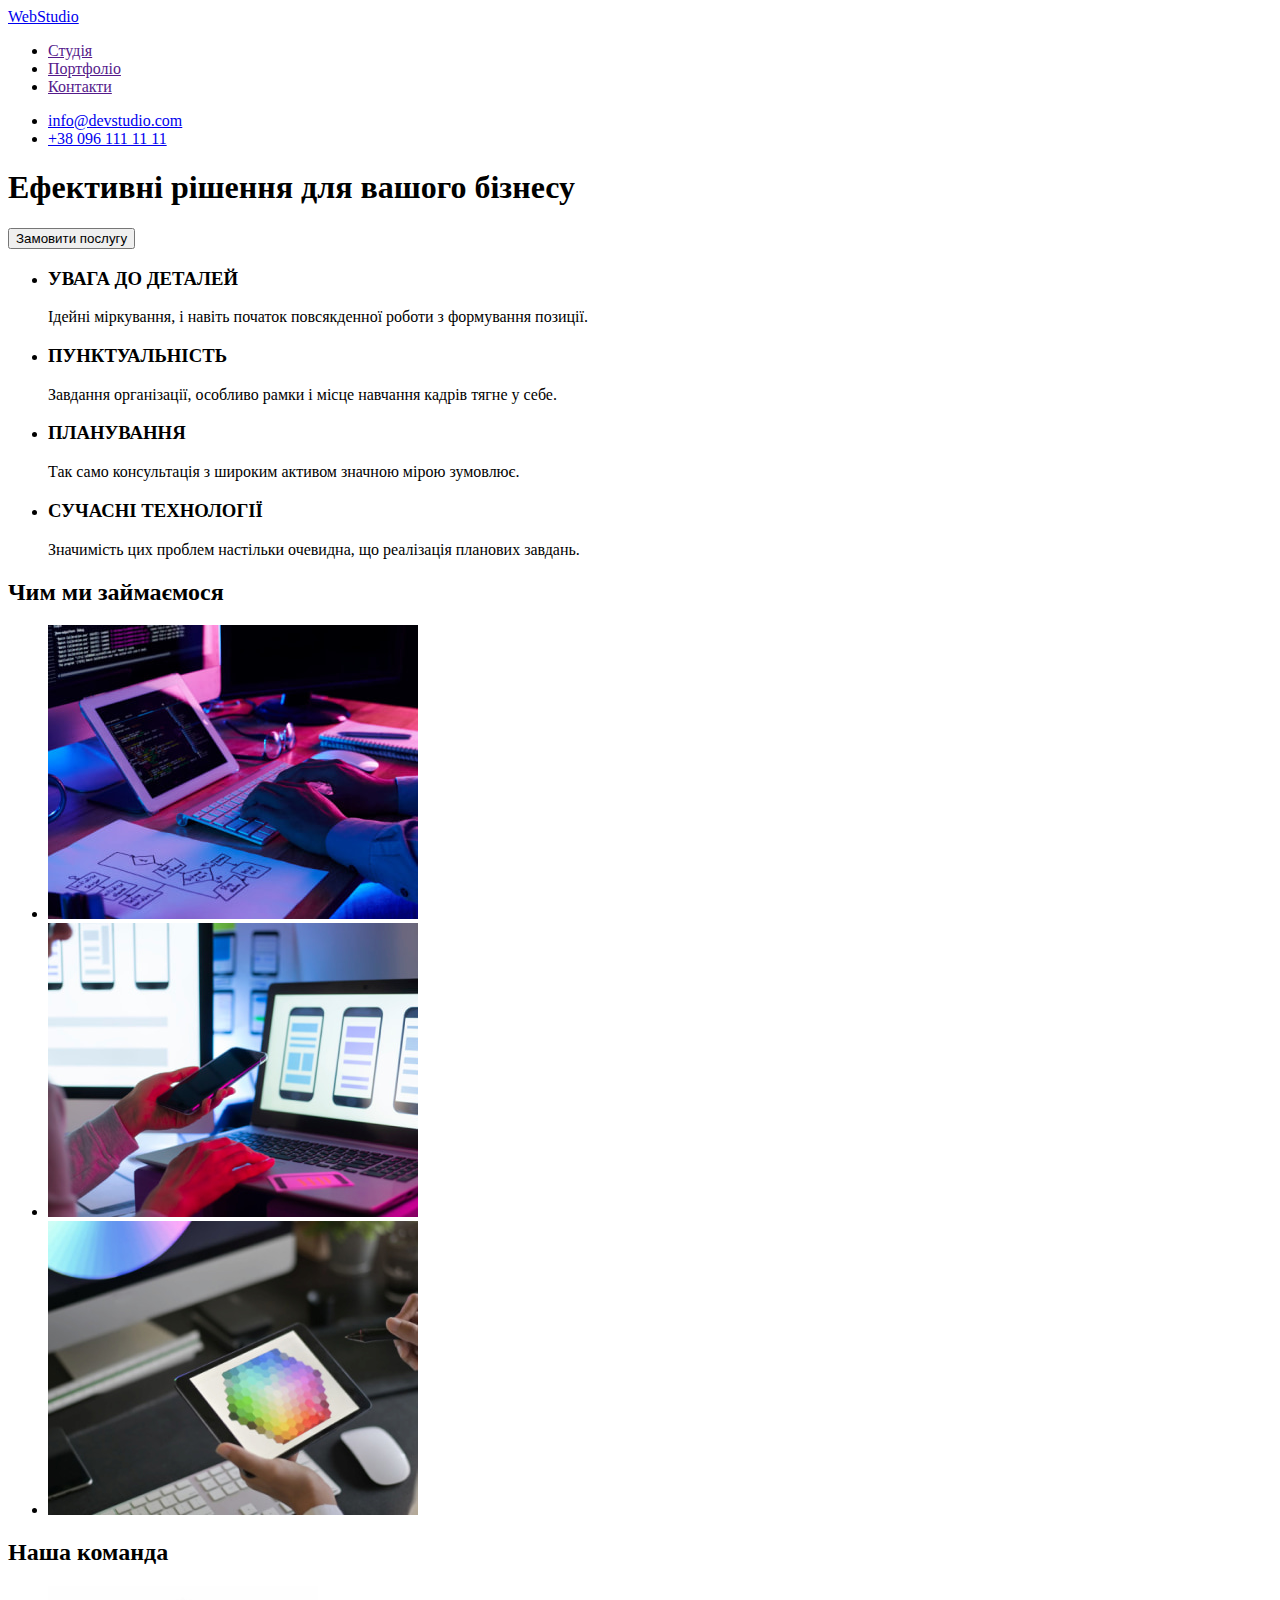
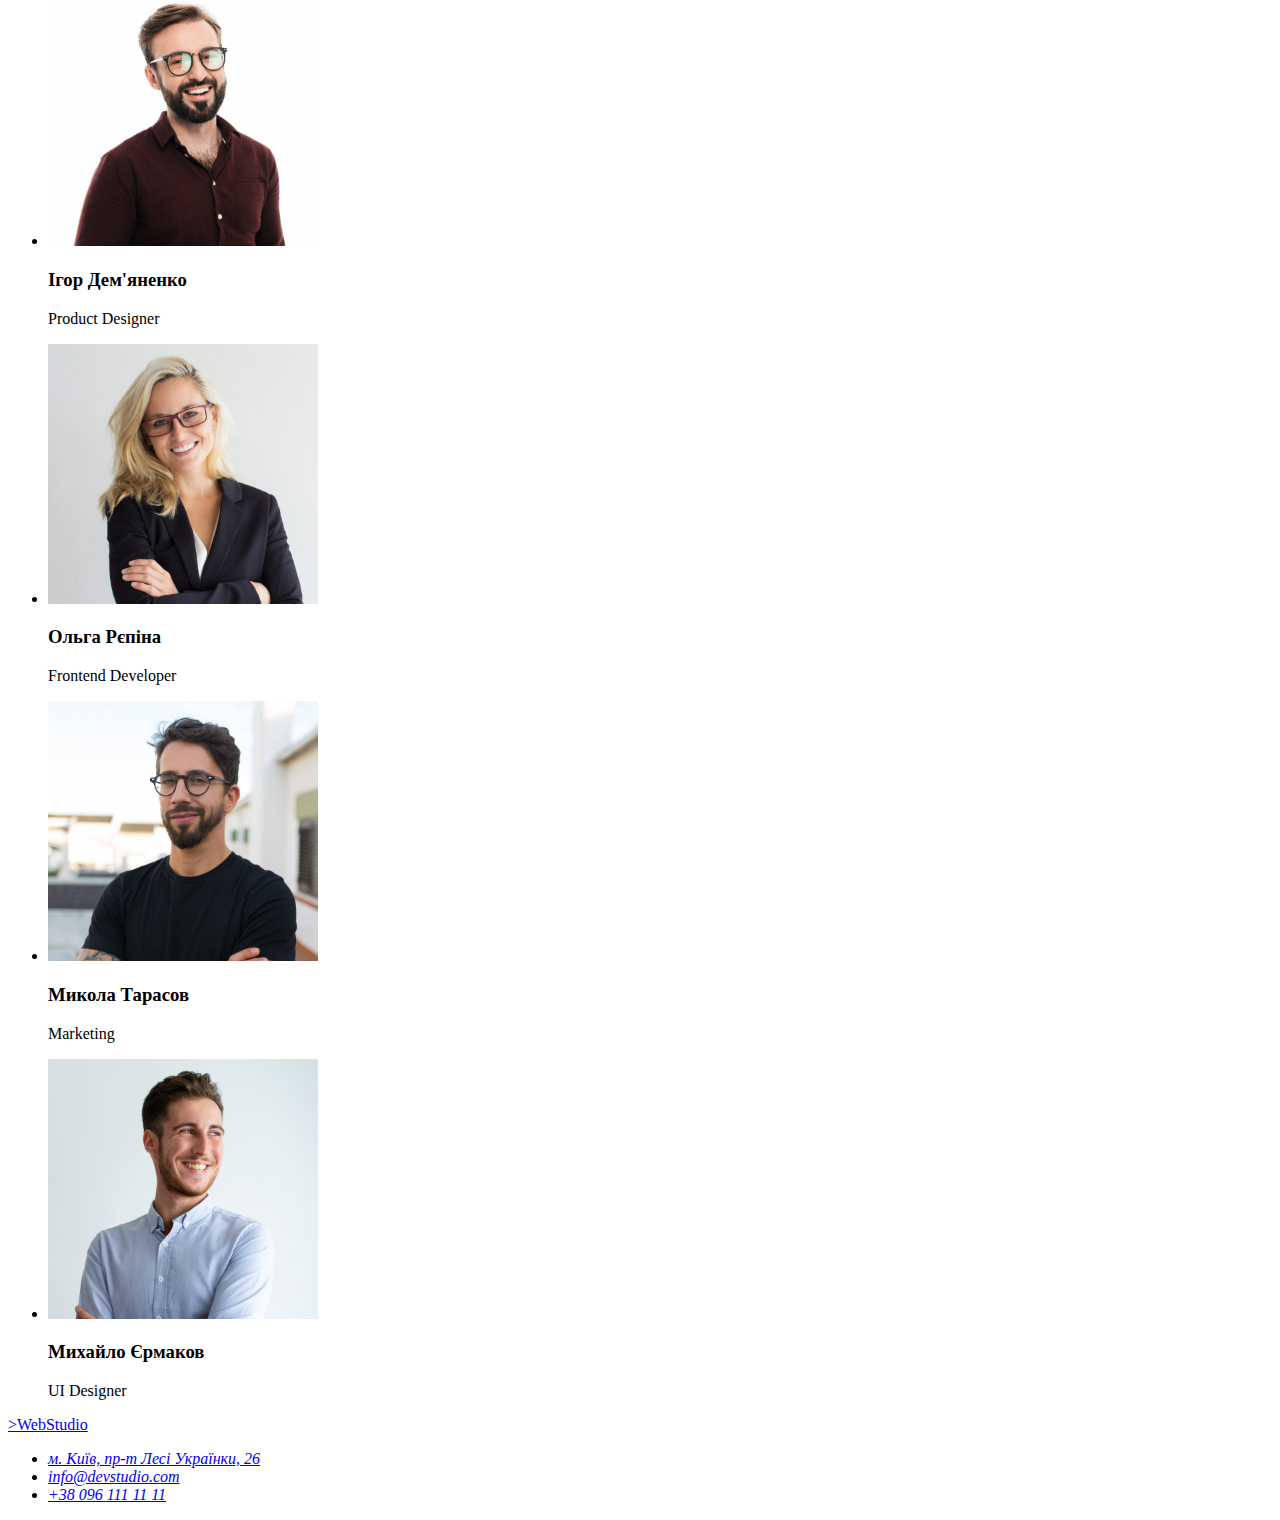
==== index.html @ f05e230b "Added files from hw-01" ====
<!DOCTYPE html>
<html lang="uk">
  <head>
    <meta charset="UTF-8" />
    <meta http-equiv="X-UA-Compatible" content="IE=edge" />
    <meta name="viewport" content="width=device-width, initial-scale=1.0" />
    <title>WebStudio</title>
  </head>
  <body>
    <header>
      <a href="/index.html">WebStudio</a>
      <nav>
        <ul>
          <li><a href="">Студія</a></li>
          <li><a href="">Портфоліо</a></li>
          <li><a href="">Контакти</a></li>
        </ul>
      </nav>
      <ul>
        <li><a href="mailto:info@devstudio.com">info@devstudio.com</a></li>
        <li><a href="tel:+380961111111">+38 096 111 11 11</a></li>
      </ul>
    </header>
    <main>
      <h1>Ефективні рішення для вашого бізнесу</h1>
      <button type="button">Замовити послугу</button>
      <section>
        <h2 hidden>Особливості</h2>
        <ul>
          <li>
            <h3>УВАГА ДО ДЕТАЛЕЙ</h3>
            <p>
              Ідейні міркування, і навіть початок повсякденної роботи з
              формування позиції.
            </p>
          </li>
          <li>
            <h3>ПУНКТУАЛЬНІСТЬ</h3>
            <p>
              Завдання організації, особливо рамки і місце навчання кадрів тягне
              у себе.
            </p>
          </li>
          <li>
            <h3>ПЛАНУВАННЯ</h3>
            <p>
              Так само консультація з широким активом значною мірою зумовлює.
            </p>
          </li>
          <li>
            <h3>СУЧАСНІ ТЕХНОЛОГІЇ</h3>
            <p>
              Значимість цих проблем настільки очевидна, що реалізація планових
              завдань.
            </p>
          </li>
        </ul>
      </section>
      <section>
        <h2>Чим ми займаємося</h2>
        <ul>
          <li>
            <img
              src="img/foto_action_1.jpg"
              alt="typing on the keyboard"
              width="370"
            />
          </li>
          <li>
            <img
              src="img/foto_action_2.jpg"
              alt="clicks on the laptop"
              width="370"
            />
          </li>
          <li>
            <img
              src="img/foto_action_3.jpg"
              alt="holding a tablet"
              width="370"
            />
          </li>
        </ul>
      </section>
      <section>
        <h2>Наша команда</h2>
        <ul>
          <li>
            <img src="img/our_team_1.jpg" alt="Ігор Дем'яненко" width="270" />
            <h3>Ігор Дем'яненко</h3>
            <p lang="en">Product Designer</p>
          </li>
          <li>
            <img src="img/our_team_2.jpg" alt="Ольга Рєпіна" width="270" />
            <h3>Ольга Рєпіна</h3>
            <p lang="en">Frontend Developer</p>
          </li>
          <li>
            <img src="img/our_team_3.jpg" alt="Микола Тарасов" width="270" />
            <h3>Микола Тарасов</h3>
            <p lang="en">Marketing</p>
          </li>
          <li>
            <img src="img/our_team_4.jpg" alt="Михайло Єрмаков" width="270" />
            <h3>Михайло Єрмаков</h3>
            <p lang="en">UI Designer</p>
          </li>
        </ul>
      </section>
    </main>
    <footer>
      <a href="/index.html">>WebStudio</a>
      <address>
        <ul>
          <li>
            <a
              href="https://goo.gl/maps/BwEUq69gMEttFAh37"
              target="_blank"
              rel="noopener noreferrer nofollow"
              >м. Київ, пр-т Лесі Українки, 26</a
            >
          </li>
          <li><a href="mailto:info@devstudio.com">info@devstudio.com</a></li>
          <li><a href="tel:+380961111111">+38 096 111 11 11</a></li>
        </ul>
      </address>
    </footer>
  </body>
</html>
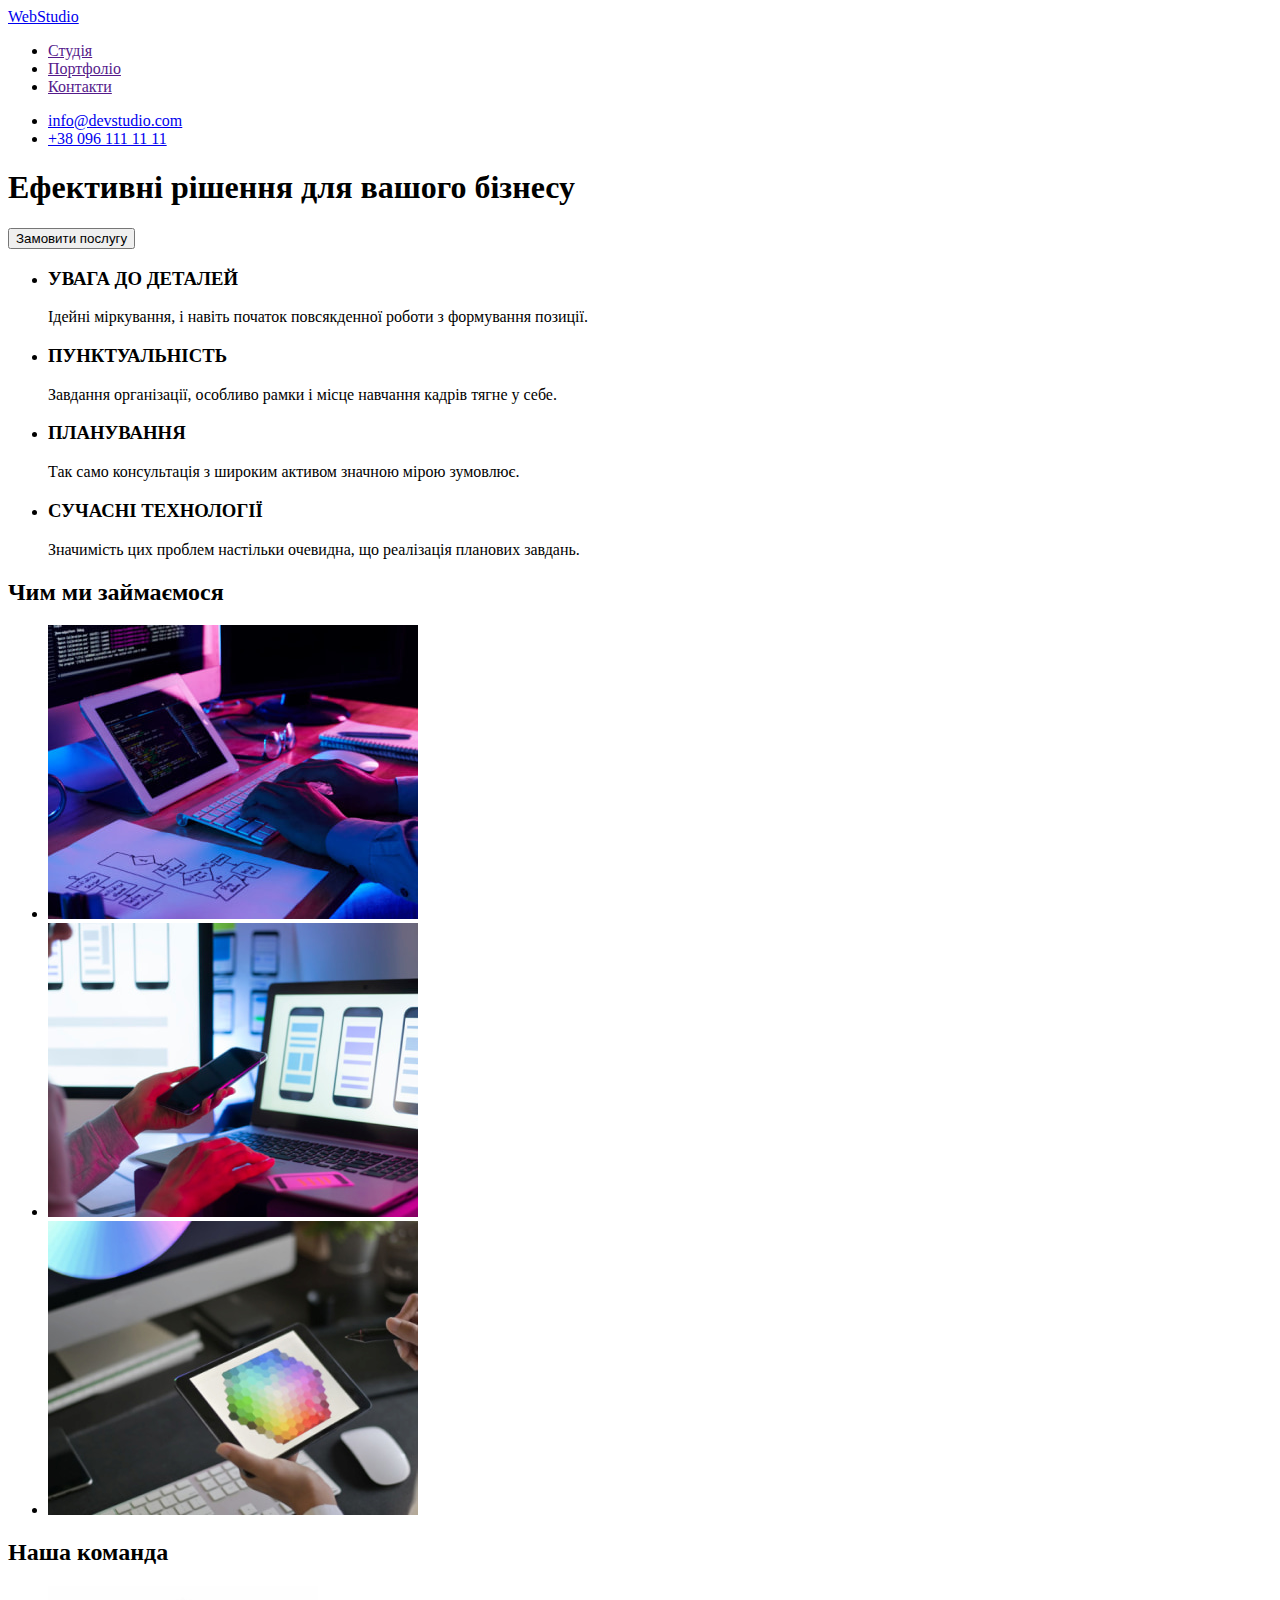
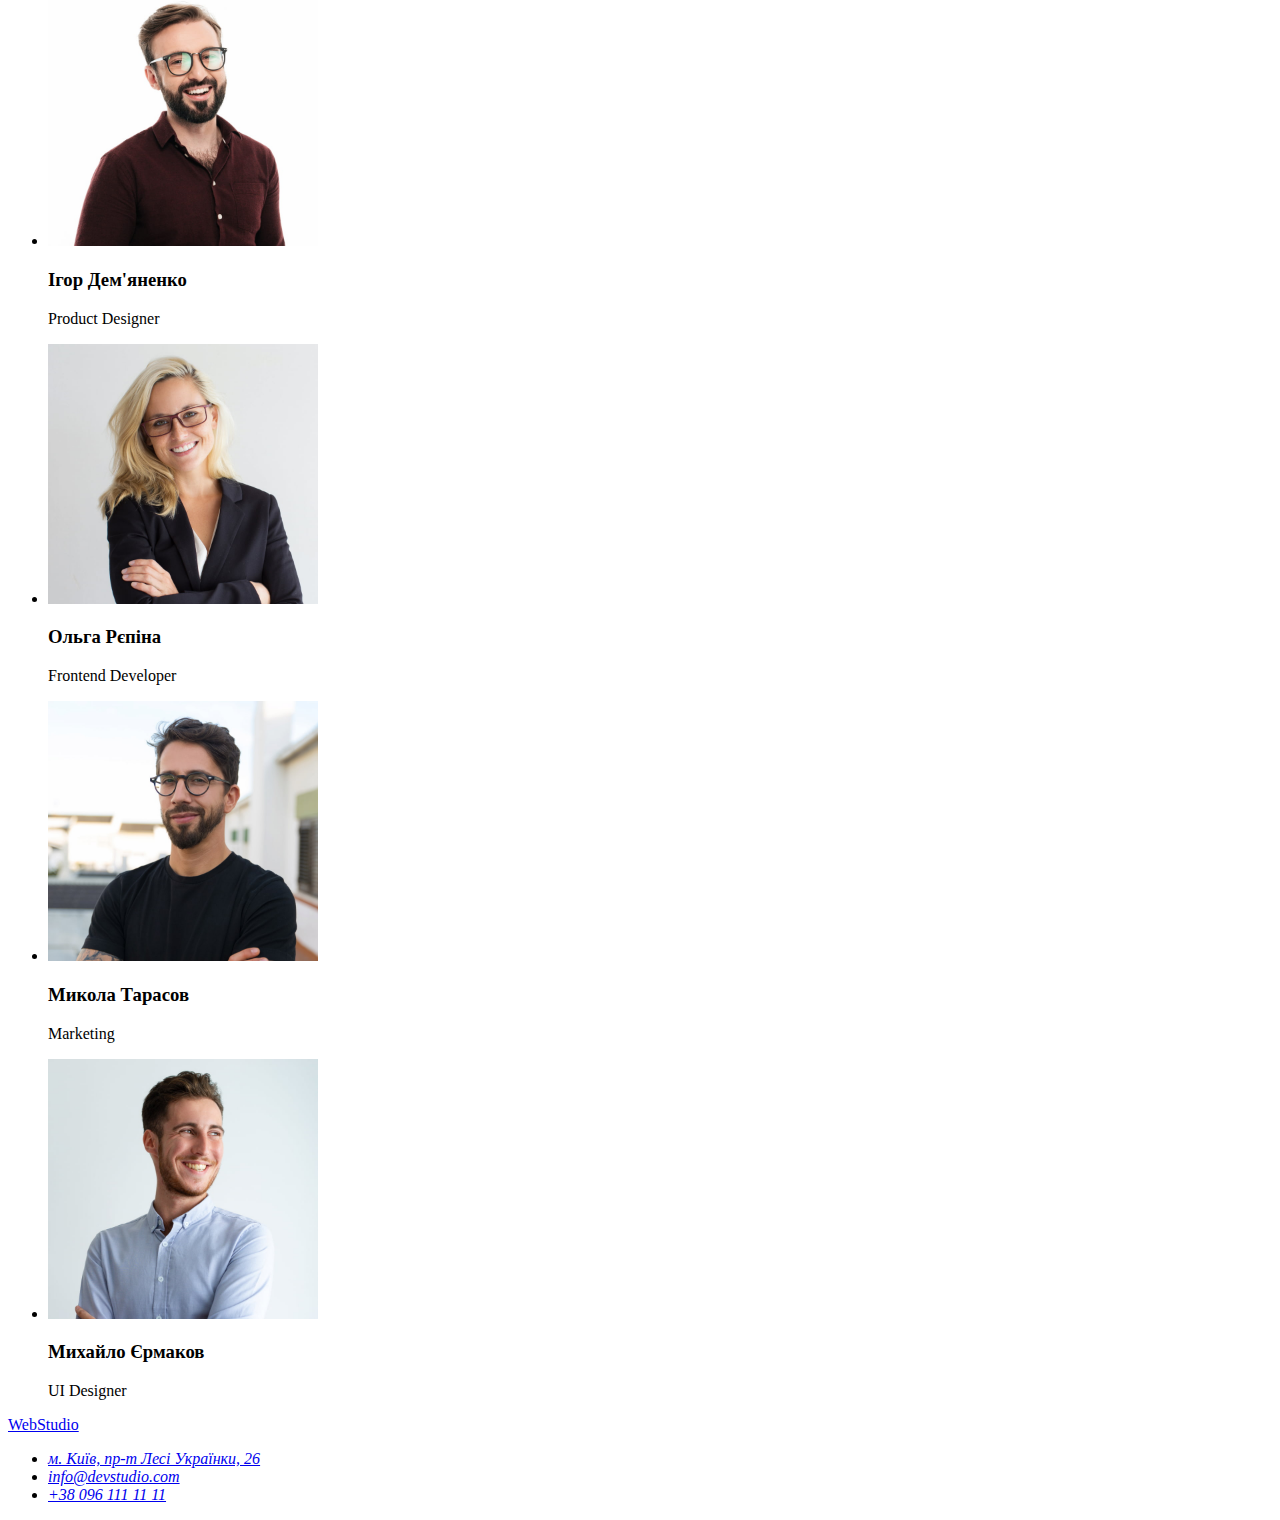
==== commit b4475ac9: "Update index.html (hw-01)" ====
--- a/index.html
+++ b/index.html
@@ -22,37 +22,28 @@
       </ul>
     </header>
     <main>
-      <h1>Ефективні рішення для вашого бізнесу</h1>
-      <button type="button">Замовити послугу</button>
+      <section>
+        <h1>Ефективні рішення для вашого бізнесу</h1>
+        <button type="button">Замовити послугу</button>
+      </section>
       <section>
         <h2 hidden>Особливості</h2>
         <ul>
           <li>
             <h3>УВАГА ДО ДЕТАЛЕЙ</h3>
-            <p>
-              Ідейні міркування, і навіть початок повсякденної роботи з
-              формування позиції.
-            </p>
+            <p>Ідейні міркування, і навіть початок повсякденної роботи з формування позиції.</p>
           </li>
           <li>
             <h3>ПУНКТУАЛЬНІСТЬ</h3>
-            <p>
-              Завдання організації, особливо рамки і місце навчання кадрів тягне
-              у себе.
-            </p>
+            <p>Завдання організації, особливо рамки і місце навчання кадрів тягне у себе.</p>
           </li>
           <li>
             <h3>ПЛАНУВАННЯ</h3>
-            <p>
-              Так само консультація з широким активом значною мірою зумовлює.
-            </p>
+            <p>Так само консультація з широким активом значною мірою зумовлює.</p>
           </li>
           <li>
             <h3>СУЧАСНІ ТЕХНОЛОГІЇ</h3>
-            <p>
-              Значимість цих проблем настільки очевидна, що реалізація планових
-              завдань.
-            </p>
+            <p>Значимість цих проблем настільки очевидна, що реалізація планових завдань.</p>
           </li>
         </ul>
       </section>
@@ -60,25 +51,13 @@
         <h2>Чим ми займаємося</h2>
         <ul>
           <li>
-            <img
-              src="img/foto_action_1.jpg"
-              alt="typing on the keyboard"
-              width="370"
-            />
+            <img src="img/foto_action_1.jpg" alt="друкує на клавіатурі" width="370" />
           </li>
           <li>
-            <img
-              src="img/foto_action_2.jpg"
-              alt="clicks on the laptop"
-              width="370"
-            />
+            <img src="img/foto_action_2.jpg" alt="працює за ноутбуком" width="370" />
           </li>
           <li>
-            <img
-              src="img/foto_action_3.jpg"
-              alt="holding a tablet"
-              width="370"
-            />
+            <img src="img/foto_action_3.jpg" alt="тримає планшет в руці" width="370" />
           </li>
         </ul>
       </section>
@@ -109,7 +88,7 @@
       </section>
     </main>
     <footer>
-      <a href="/index.html">>WebStudio</a>
+      <a href="/index.html">WebStudio</a>
       <address>
         <ul>
           <li>
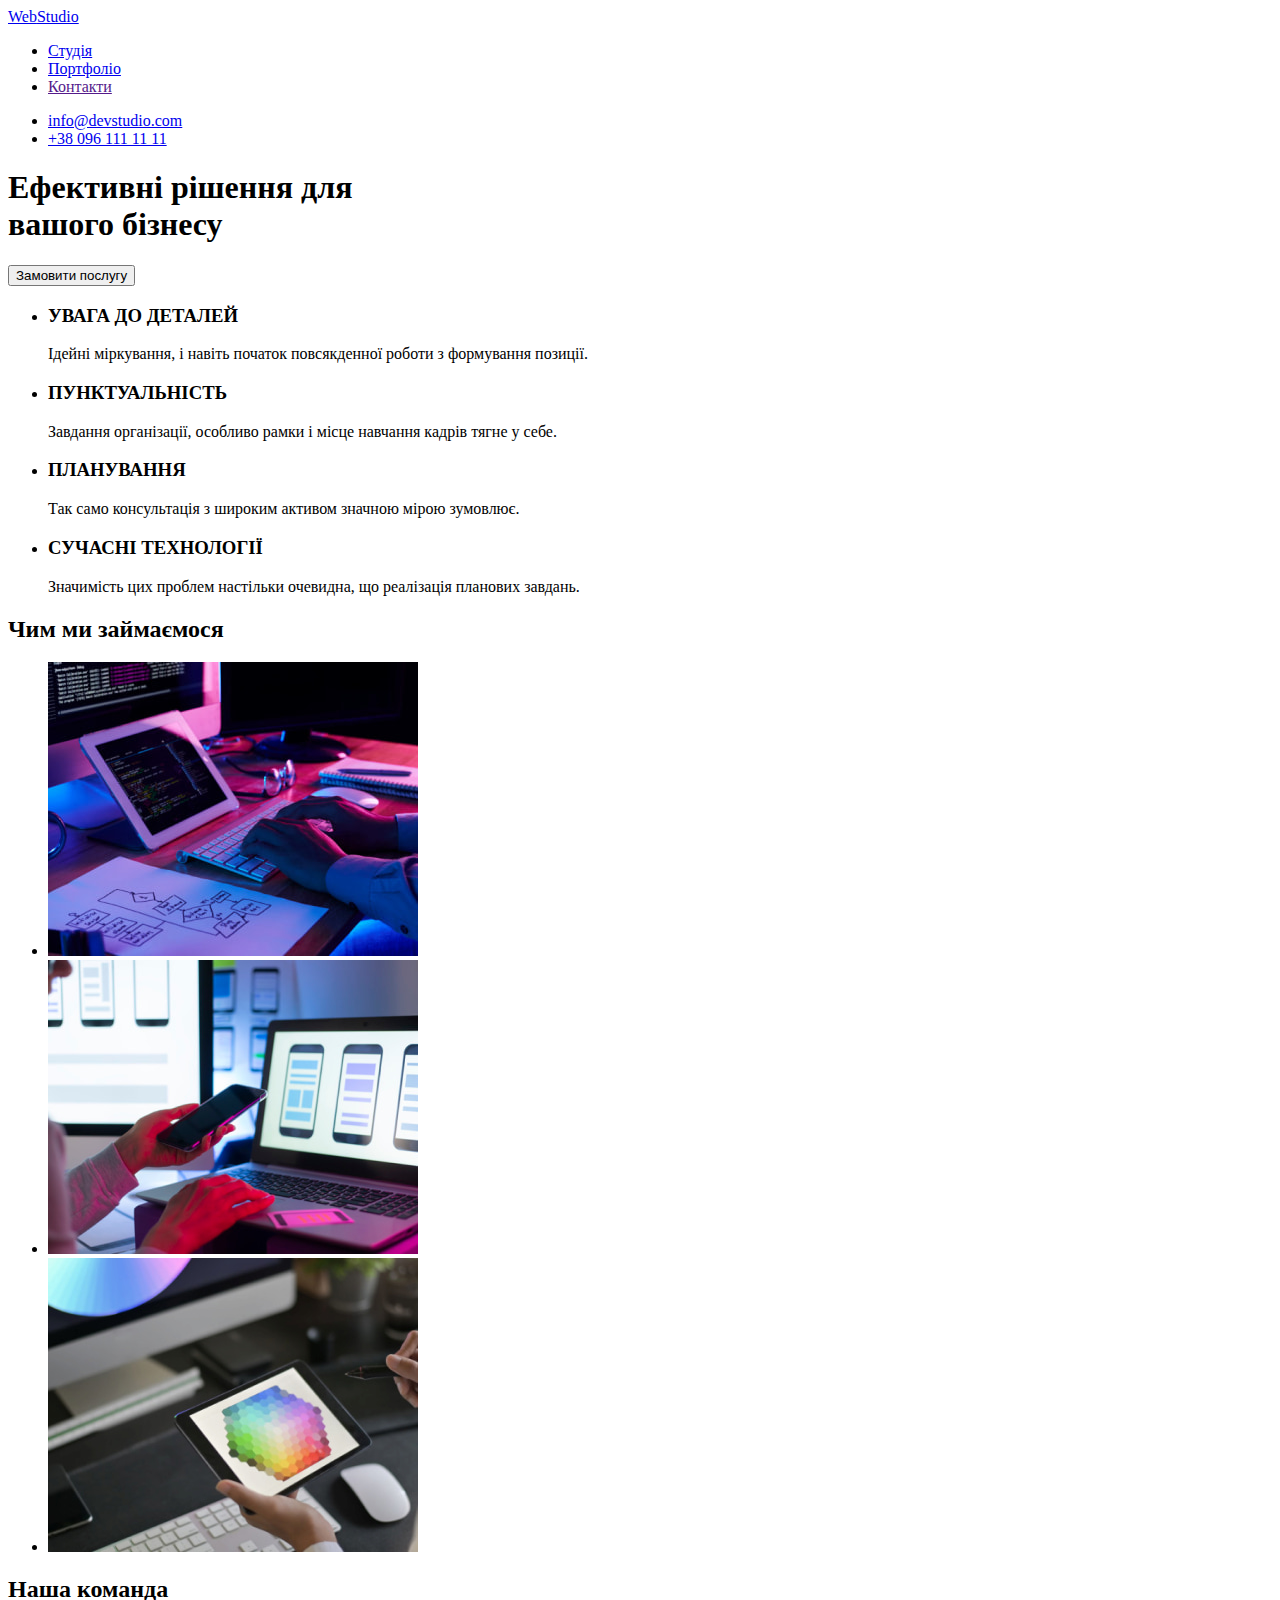
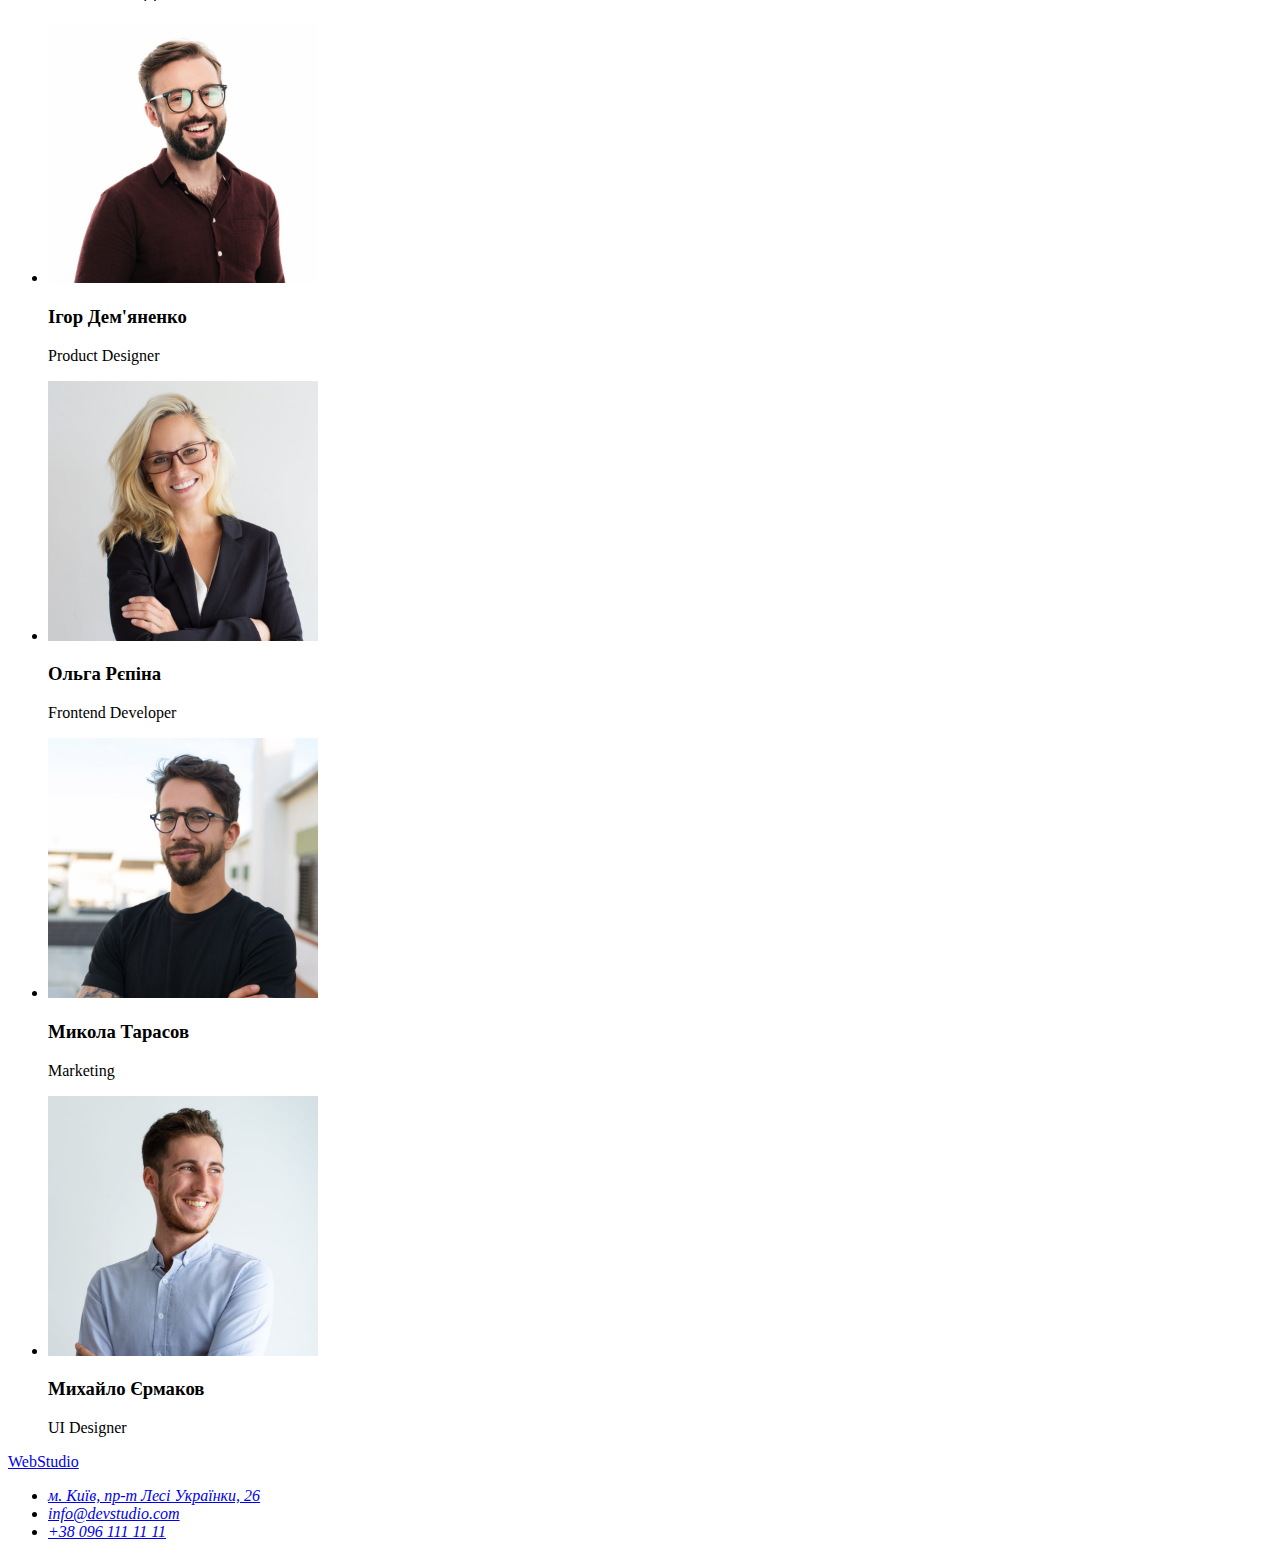
==== commit 393ec64c: "Updated the index.html (hw-02)" ====
--- a/index.html
+++ b/index.html
@@ -4,52 +4,70 @@
     <meta charset="UTF-8" />
     <meta http-equiv="X-UA-Compatible" content="IE=edge" />
     <meta name="viewport" content="width=device-width, initial-scale=1.0" />
-    <title>WebStudio</title>
+    <link
+      href="https://fonts.googleapis.com/css2?family=Raleway:wght@700&family=Roboto:wght@400;500;700;900&display=swap"
+      rel="stylesheet"
+    />
+    <link rel="stylesheet" href="./css/styles.css" />
+    <title lang="en">WebStudio</title>
   </head>
   <body>
+    <!-- Header navigation -->
     <header>
-      <a href="/index.html">WebStudio</a>
+      <a href="./index.html" class="logo link">Web<span class="logo-header">Studio</span></a>
       <nav>
-        <ul>
-          <li><a href="">Студія</a></li>
-          <li><a href="">Портфоліо</a></li>
-          <li><a href="">Контакти</a></li>
+        <ul class="page-nav">
+          <li><a class="menu-link link current" href="./index.html">Студія</a></li>
+          <li><a class="menu-link link" href="./portfolio.html">Портфоліо</a></li>
+          <li><a class="menu-link link" href="">Контакти</a></li>
         </ul>
       </nav>
-      <ul>
-        <li><a href="mailto:info@devstudio.com">info@devstudio.com</a></li>
-        <li><a href="tel:+380961111111">+38 096 111 11 11</a></li>
+      <ul class="contact">
+        <li><a class="contact-list" href="mailto:info@devstudio.com">info@devstudio.com</a></li>
+        <li><a class="contact-list" href="tel:+380961111111">+38 096 111 11 11</a></li>
       </ul>
     </header>
     <main>
-      <section>
-        <h1>Ефективні рішення для вашого бізнесу</h1>
-        <button type="button">Замовити послугу</button>
+      <!-- Hero section -->
+      <section class="section hero">
+        <h1 class="hero-title">
+          Ефективні рішення для <br />
+          вашого бізнесу
+        </h1>
+        <button type="button" class="btn-hero">Замовити послугу</button>
       </section>
-      <section>
-        <h2 hidden>Особливості</h2>
-        <ul>
+      <!-- Features section -->
+      <section class="section features">
+        <h2 hidden>Переваги</h2>
+        <ul class="features-list">
           <li>
-            <h3>УВАГА ДО ДЕТАЛЕЙ</h3>
-            <p>Ідейні міркування, і навіть початок повсякденної роботи з формування позиції.</p>
+            <h3 class="title">УВАГА ДО ДЕТАЛЕЙ</h3>
+            <p class="text">
+              Ідейні міркування, і навіть початок повсякденної роботи з формування позиції.
+            </p>
           </li>
           <li>
-            <h3>ПУНКТУАЛЬНІСТЬ</h3>
-            <p>Завдання організації, особливо рамки і місце навчання кадрів тягне у себе.</p>
+            <h3 class="title">ПУНКТУАЛЬНІСТЬ</h3>
+            <p class="text">
+              Завдання організації, особливо рамки і місце навчання кадрів тягне у себе.
+            </p>
           </li>
           <li>
-            <h3>ПЛАНУВАННЯ</h3>
-            <p>Так само консультація з широким активом значною мірою зумовлює.</p>
+            <h3 class="title">ПЛАНУВАННЯ</h3>
+            <p class="text">Так само консультація з широким активом значною мірою зумовлює.</p>
           </li>
           <li>
-            <h3>СУЧАСНІ ТЕХНОЛОГІЇ</h3>
-            <p>Значимість цих проблем настільки очевидна, що реалізація планових завдань.</p>
+            <h3 class="title">СУЧАСНІ ТЕХНОЛОГІЇ</h3>
+            <p class="text">
+              Значимість цих проблем настільки очевидна, що реалізація планових завдань.
+            </p>
           </li>
         </ul>
       </section>
-      <section>
-        <h2>Чим ми займаємося</h2>
-        <ul>
+      <!-- Activity section -->
+      <section class="section activity">
+        <h2 class="title">Чим ми займаємося</h2>
+        <ul class="activity-foto">
           <li>
             <img src="img/foto_action_1.jpg" alt="друкує на клавіатурі" width="370" />
           </li>
@@ -61,46 +79,51 @@
           </li>
         </ul>
       </section>
-      <section>
-        <h2>Наша команда</h2>
-        <ul>
+      <!-- Our team section -->
+      <section class="section team">
+        <h2 class="title-team">Наша команда</h2>
+        <ul class="our-team">
           <li>
             <img src="img/our_team_1.jpg" alt="Ігор Дем'яненко" width="270" />
-            <h3>Ігор Дем'яненко</h3>
-            <p lang="en">Product Designer</p>
+            <h3 class="title-item">Ігор Дем'яненко</h3>
+            <p lang="en" class="text">Product Designer</p>
           </li>
           <li>
             <img src="img/our_team_2.jpg" alt="Ольга Рєпіна" width="270" />
-            <h3>Ольга Рєпіна</h3>
-            <p lang="en">Frontend Developer</p>
+            <h3 class="title-item">Ольга Рєпіна</h3>
+            <p lang="en" class="text">Frontend Developer</p>
           </li>
           <li>
             <img src="img/our_team_3.jpg" alt="Микола Тарасов" width="270" />
-            <h3>Микола Тарасов</h3>
-            <p lang="en">Marketing</p>
+            <h3 class="title-item">Микола Тарасов</h3>
+            <p lang="en" class="text">Marketing</p>
           </li>
           <li>
             <img src="img/our_team_4.jpg" alt="Михайло Єрмаков" width="270" />
-            <h3>Михайло Єрмаков</h3>
-            <p lang="en">UI Designer</p>
+            <h3 class="title-item">Михайло Єрмаков</h3>
+            <p lang="en" class="text">UI Designer</p>
           </li>
         </ul>
       </section>
     </main>
-    <footer>
-      <a href="/index.html">WebStudio</a>
+    <!-- Footer section -->
+    <footer class="footer">
+      <a class="logo link" href="./index.html">Web<span class="logo-footer">Studio</span></a>
       <address>
-        <ul>
+        <ul class="footer-address">
           <li>
             <a
+              class="footer-location link"
               href="https://goo.gl/maps/BwEUq69gMEttFAh37"
               target="_blank"
               rel="noopener noreferrer nofollow"
               >м. Київ, пр-т Лесі Українки, 26</a
             >
           </li>
-          <li><a href="mailto:info@devstudio.com">info@devstudio.com</a></li>
-          <li><a href="tel:+380961111111">+38 096 111 11 11</a></li>
+          <li>
+            <a class="footer-conctact link" href="mailto:info@devstudio.com">info@devstudio.com</a>
+          </li>
+          <li><a class="footer-conctact link" href="tel:+380961111111">+38 096 111 11 11</a></li>
         </ul>
       </address>
     </footer>
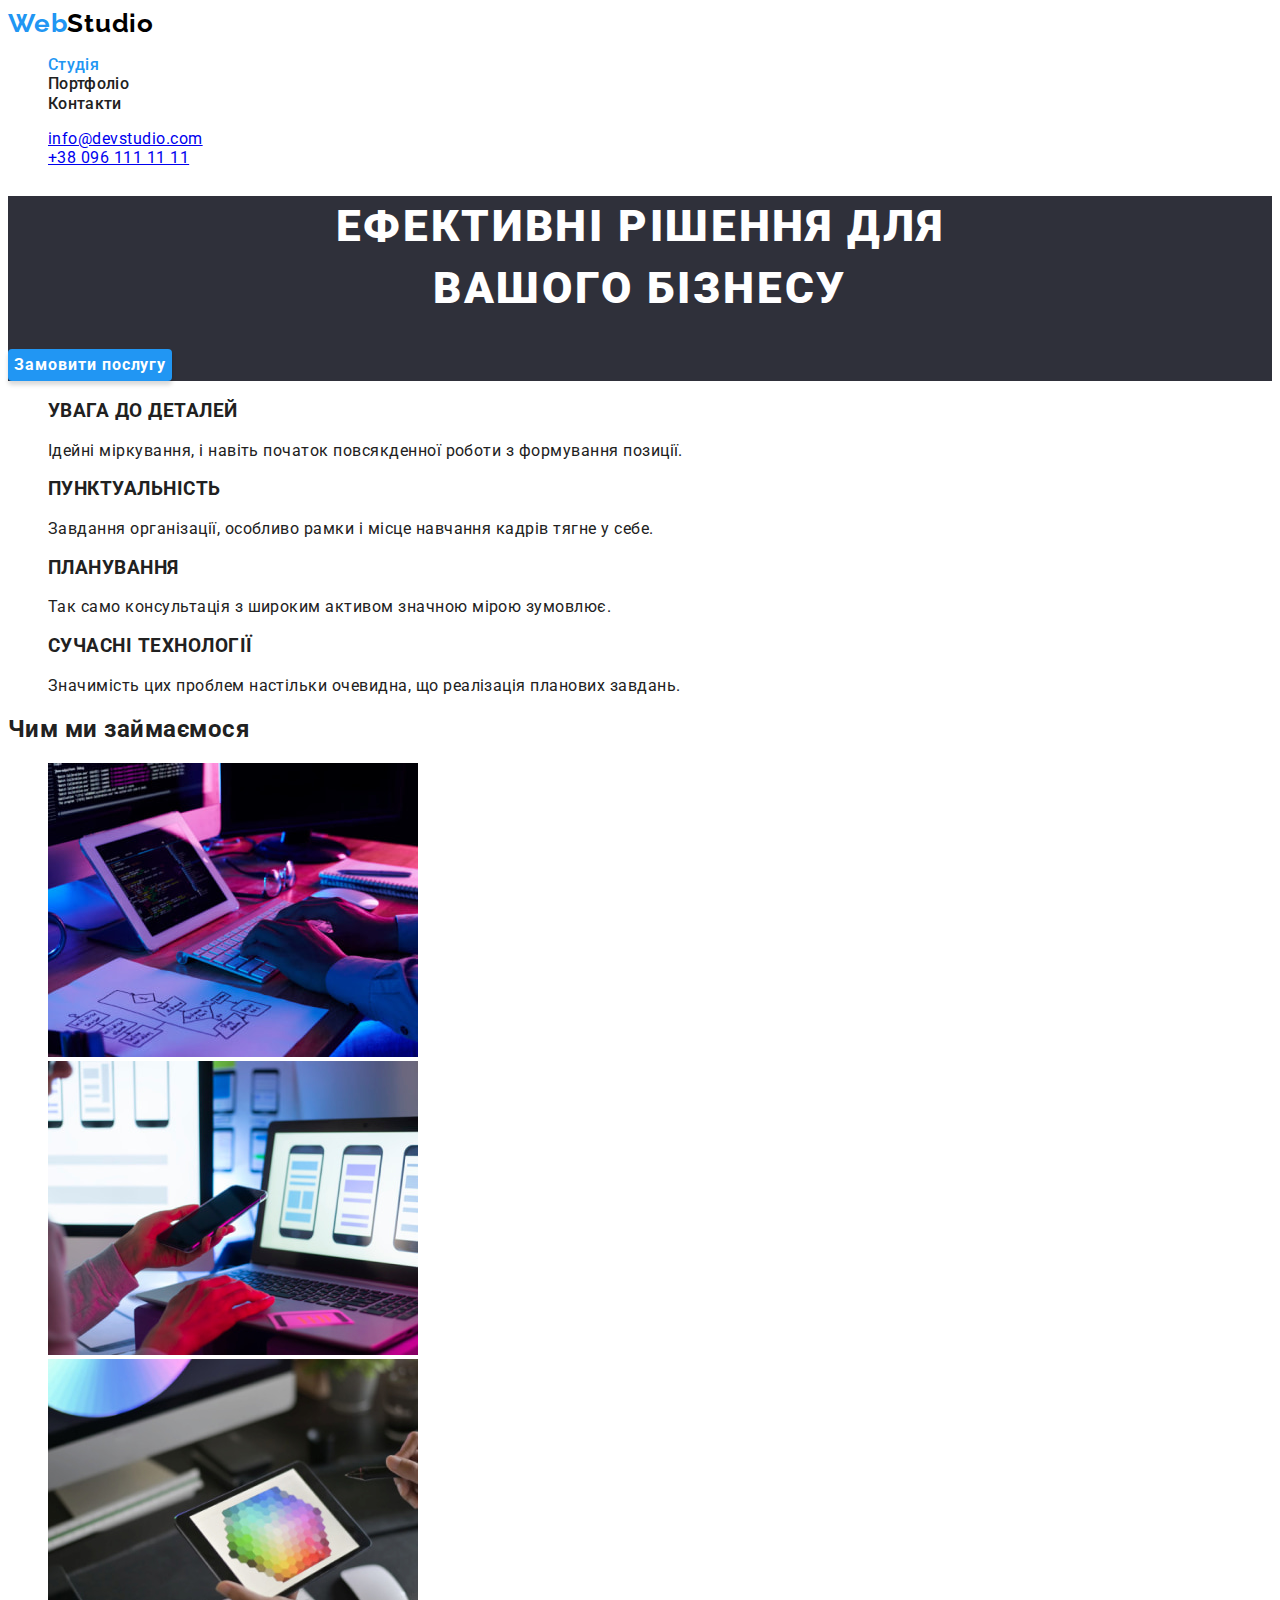
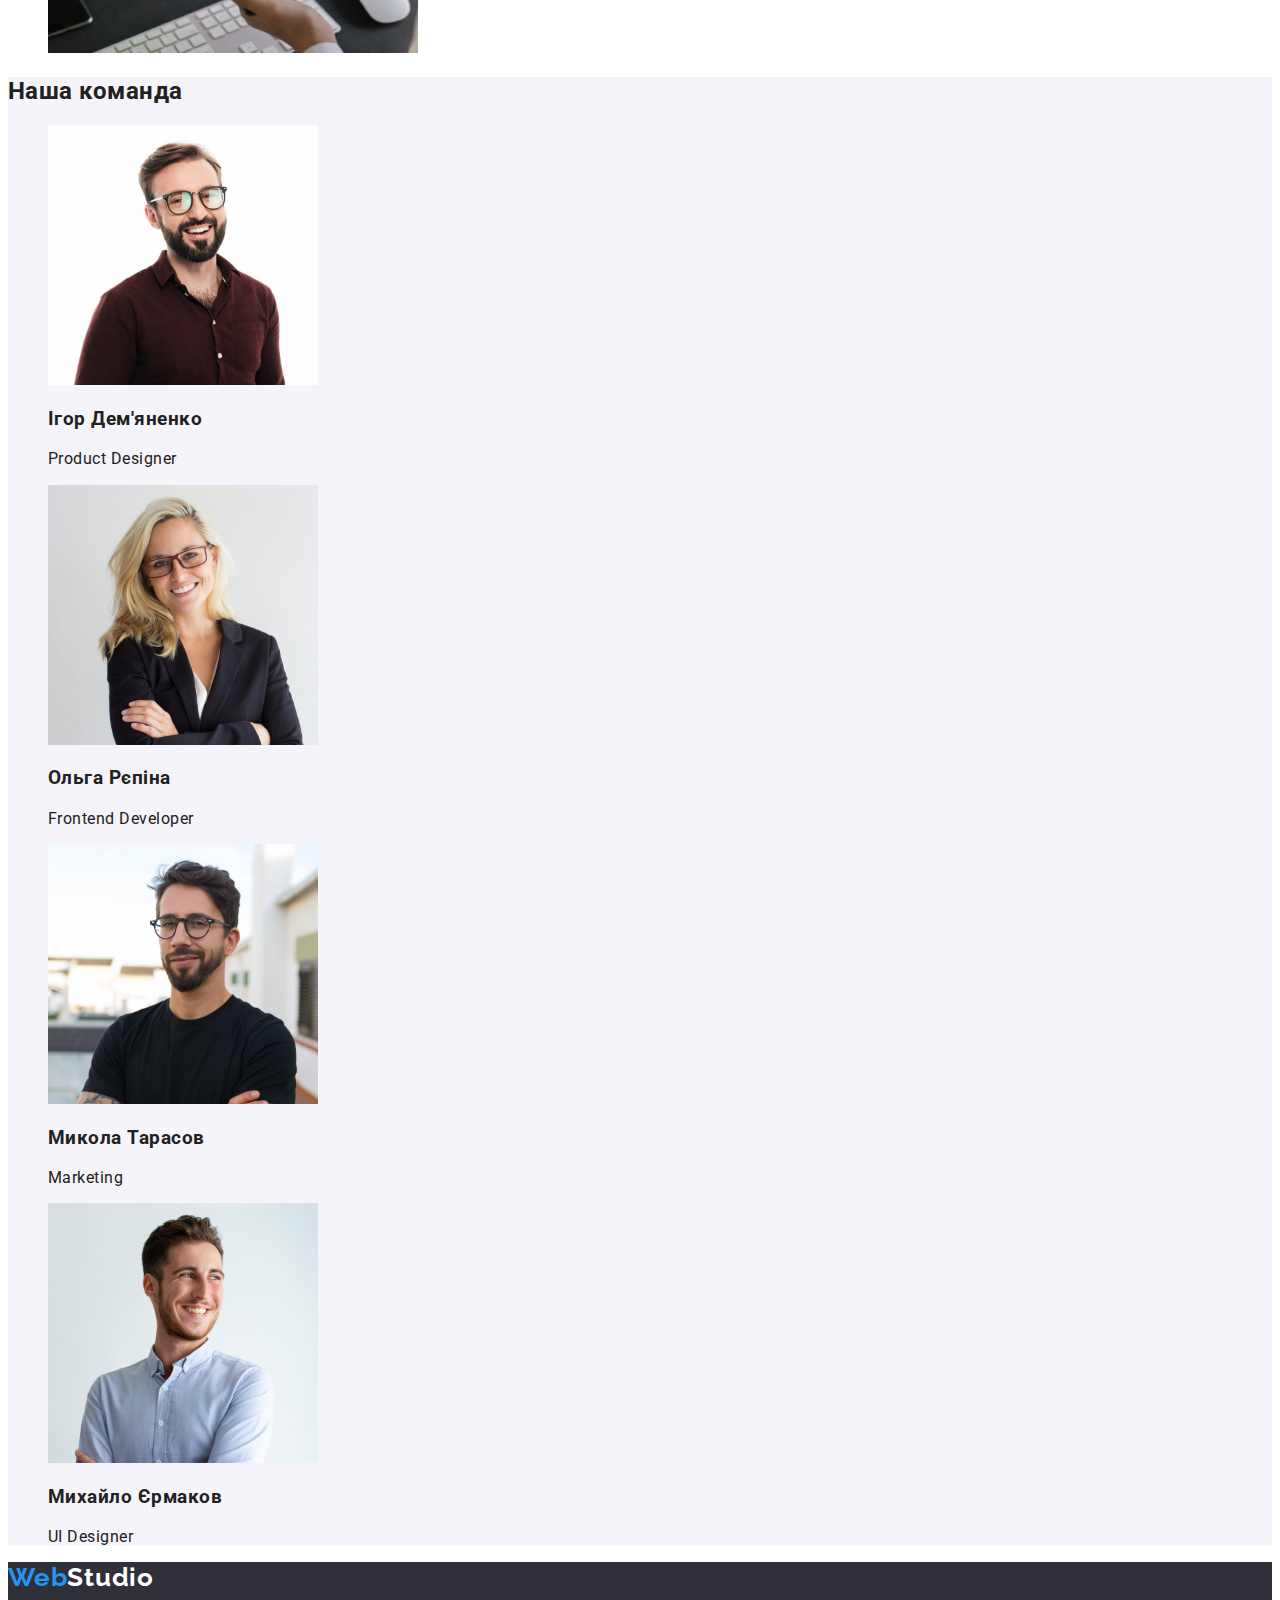
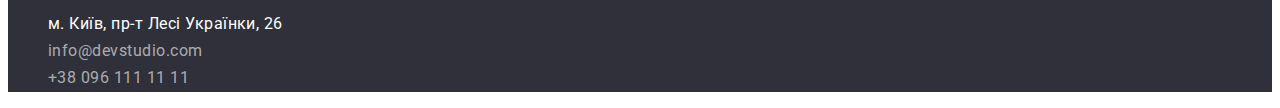
==== commit cfa3e7bd: "Changed the name of the classes" ====
--- a/index.html
+++ b/index.html
@@ -16,15 +16,17 @@
     <header>
       <a href="./index.html" class="logo link">Web<span class="logo-header">Studio</span></a>
       <nav>
-        <ul class="page-nav">
+        <ul class="page-nav list">
           <li><a class="menu-link link current" href="./index.html">Студія</a></li>
           <li><a class="menu-link link" href="./portfolio.html">Портфоліо</a></li>
           <li><a class="menu-link link" href="">Контакти</a></li>
         </ul>
       </nav>
-      <ul class="contact">
-        <li><a class="contact-list" href="mailto:info@devstudio.com">info@devstudio.com</a></li>
-        <li><a class="contact-list" href="tel:+380961111111">+38 096 111 11 11</a></li>
+      <ul class="contact list">
+        <li>
+          <a class="contact-link link" href="mailto:info@devstudio.com">info@devstudio.com</a>
+        </li>
+        <li><a class="contact-link link" href="tel:+380961111111">+38 096 111 11 11</a></li>
       </ul>
     </header>
     <main>
@@ -39,26 +41,28 @@
       <!-- Features section -->
       <section class="section features">
         <h2 hidden>Переваги</h2>
-        <ul class="features-list">
+        <ul class="features-list list">
           <li>
-            <h3 class="title">УВАГА ДО ДЕТАЛЕЙ</h3>
-            <p class="text">
+            <h3 class="features-title">УВАГА ДО ДЕТАЛЕЙ</h3>
+            <p class="features-text">
               Ідейні міркування, і навіть початок повсякденної роботи з формування позиції.
             </p>
           </li>
           <li>
-            <h3 class="title">ПУНКТУАЛЬНІСТЬ</h3>
-            <p class="text">
+            <h3 class="features-title">ПУНКТУАЛЬНІСТЬ</h3>
+            <p class="features-text">
               Завдання організації, особливо рамки і місце навчання кадрів тягне у себе.
             </p>
           </li>
           <li>
-            <h3 class="title">ПЛАНУВАННЯ</h3>
-            <p class="text">Так само консультація з широким активом значною мірою зумовлює.</p>
+            <h3 class="features-title">ПЛАНУВАННЯ</h3>
+            <p class="features-text">
+              Так само консультація з широким активом значною мірою зумовлює.
+            </p>
           </li>
           <li>
-            <h3 class="title">СУЧАСНІ ТЕХНОЛОГІЇ</h3>
-            <p class="text">
+            <h3 class="features-title">СУЧАСНІ ТЕХНОЛОГІЇ</h3>
+            <p class="features-text">
               Значимість цих проблем настільки очевидна, що реалізація планових завдань.
             </p>
           </li>
@@ -66,8 +70,8 @@
       </section>
       <!-- Activity section -->
       <section class="section activity">
-        <h2 class="title">Чим ми займаємося</h2>
-        <ul class="activity-foto">
+        <h2 class="activity-title">Чим ми займаємося</h2>
+        <ul class="activity-foto list">
           <li>
             <img src="img/foto_action_1.jpg" alt="друкує на клавіатурі" width="370" />
           </li>
@@ -81,27 +85,27 @@
       </section>
       <!-- Our team section -->
       <section class="section team">
-        <h2 class="title-team">Наша команда</h2>
-        <ul class="our-team">
+        <h2 class="team-title">Наша команда</h2>
+        <ul class="team-list list">
           <li>
             <img src="img/our_team_1.jpg" alt="Ігор Дем'яненко" width="270" />
-            <h3 class="title-item">Ігор Дем'яненко</h3>
-            <p lang="en" class="text">Product Designer</p>
+            <h3 class="team-name">Ігор Дем'яненко</h3>
+            <p lang="en" class="team-job">Product Designer</p>
           </li>
           <li>
             <img src="img/our_team_2.jpg" alt="Ольга Рєпіна" width="270" />
-            <h3 class="title-item">Ольга Рєпіна</h3>
-            <p lang="en" class="text">Frontend Developer</p>
+            <h3 class="team-name">Ольга Рєпіна</h3>
+            <p lang="en" class="team-job">Frontend Developer</p>
           </li>
           <li>
             <img src="img/our_team_3.jpg" alt="Микола Тарасов" width="270" />
-            <h3 class="title-item">Микола Тарасов</h3>
-            <p lang="en" class="text">Marketing</p>
+            <h3 class="team-name">Микола Тарасов</h3>
+            <p lang="en" class="team-job">Marketing</p>
           </li>
           <li>
             <img src="img/our_team_4.jpg" alt="Михайло Єрмаков" width="270" />
-            <h3 class="title-item">Михайло Єрмаков</h3>
-            <p lang="en" class="text">UI Designer</p>
+            <h3 class="team-name">Михайло Єрмаков</h3>
+            <p lang="en" class="team-job">UI Designer</p>
           </li>
         </ul>
       </section>
@@ -110,7 +114,7 @@
     <footer class="footer">
       <a class="logo link" href="./index.html">Web<span class="logo-footer">Studio</span></a>
       <address>
-        <ul class="footer-address">
+        <ul class="footer-address list">
           <li>
             <a
               class="footer-location link"
--- a/css/styles.css
+++ b/css/styles.css
@@ -0,0 +1,221 @@
+/* * {
+  margin: 0;
+  padding: 0;
+} */
+
+:root {
+  --primary-text-color: #212121;
+  --add-text-color: #757575;
+  --accent-color: #2196f3;
+  --button-bg-color: #f5f4fa;
+  --text-white-color: #ffffff;
+  --bg-site-color: #ffffff;
+  --bg-dark-color: #2f303a;
+}
+
+body {
+  color: var(--primary-text-color);
+  background-color: var(--bg-site-color);
+  /* font-size: 14px; */
+  font-family: Roboto, sans-serif;
+  letter-spacing: 0.03em;
+}
+
+/* Header logo */
+.logo {
+  color: var(--accent-color);
+  font-family: Raleway, sans-serif;
+  text-decoration: none;
+  font-weight: 700;
+  font-size: 26px;
+  line-height: 1.2;
+  letter-spacing: 0.03em;
+}
+
+.logo-header {
+  color: #000000;
+}
+
+link {
+  text-decoration: none;
+}
+
+ul {
+  list-style: none;
+}
+
+/* Site nav */
+.menu-link {
+  color: var(--primary-text-color);
+  text-decoration: none;
+  font-weight: 500;
+  line-height: 1.14;
+  letter-spacing: 0.02em;
+}
+
+.menu-link:hover,
+.menu-link:focus {
+  color: var(--accent-color);
+}
+
+.menu-link:active {
+  color: var(--accent-color);
+}
+
+.page-nav .current {
+  color: var(--accent-color);
+}
+
+/* Address header */
+.contact-list {
+  color: var(--add-text-color);
+  text-decoration: none;
+  font-weight: 500;
+  line-height: 1.14;
+}
+
+.contact-list:hover,
+.contact-list:focus {
+  color: var(--accent-color);
+}
+
+/* Hero section */
+.hero {
+  background-color: #2f303a;
+}
+
+.hero-title {
+  color: #ffffff;
+
+  font-weight: 900;
+  font-size: 44px;
+  line-height: 1.4;
+  letter-spacing: 0.06em;
+  text-transform: uppercase;
+  text-align: center;
+}
+
+.btn-hero {
+  color: var(--text-white-color);
+  background-color: var(--accent-color);
+  font-family: inherit;
+
+  font-weight: 700;
+  font-size: 16px;
+  line-height: 1.88;
+  letter-spacing: 0.06em;
+  border: none;
+  box-shadow: 0px 4px 4px rgba(0, 0, 0, 0.15);
+  border-radius: 4px;
+
+  cursor: pointer;
+}
+
+.btn-hero:hover,
+.btn-hero:focus {
+  background-color: #188ce8;
+}
+
+/* Features section */
+.features-list .title {
+  line-height: 1.14;
+  font-size: 14px;
+  text-transform: uppercase;
+}
+
+.features-list .text {
+  color: var(--add-text-color);
+  line-height: 1.7;
+}
+
+/* Activity section */
+.activity .title,
+.team .title-team {
+  font-size: 36px;
+  line-height: 1.2;
+  text-align: center;
+}
+
+/* Our team */
+.team {
+  background-color: #f5f4fa;
+  line-height: 1.2;
+}
+
+.our-team .title-item {
+  font-weight: 600;
+  font-size: 16px;
+}
+
+.our-team .text {
+  color: var(--add-text-color);
+  font-size: 16px;
+}
+
+/* Footer */
+.footer {
+  background-color: var(--bg-dark-color);
+}
+
+.logo-footer {
+  color: var(--text-white-color);
+}
+
+.footer-address .link {
+  color: rgba(255, 255, 255, 0.6);
+  font-style: normal;
+  line-height: 1.71;
+  text-decoration: none;
+}
+
+.footer .footer-location {
+  color: #ffffff;
+}
+
+.footer-location:hover,
+.footer-location:focus {
+  color: var(--accent-color);
+}
+
+.footer-conctact:hover,
+.footer-conctact:focus {
+  color: var(--accent-color);
+}
+
+/* CSS PORTFOLIO */
+
+.section-portfolio {
+  color: var(--primary-text-color);
+}
+
+.filter-btn {
+  font-weight: 500;
+  font-size: 16px;
+  line-height: 1.62;
+
+  text-align: center;
+  font-family: inherit;
+
+  color: var(--primary-text-color);
+  background-color: var(--button-bg-color);
+  cursor: pointer;
+  border-radius: 4px;
+}
+
+.filter-btn:hover,
+.filter-btn:focus {
+  color: var(--text-white-color);
+  background-color: var(--accent-color);
+}
+
+.portfolio-title {
+  font-size: 18px;
+  line-height: 2;
+  letter-spacing: 0.06em;
+}
+
+.portfolio-list .potfolio-text {
+  font-size: 16px;
+  line-height: 1.88;
+  color: var(--add-text-color);
+}
